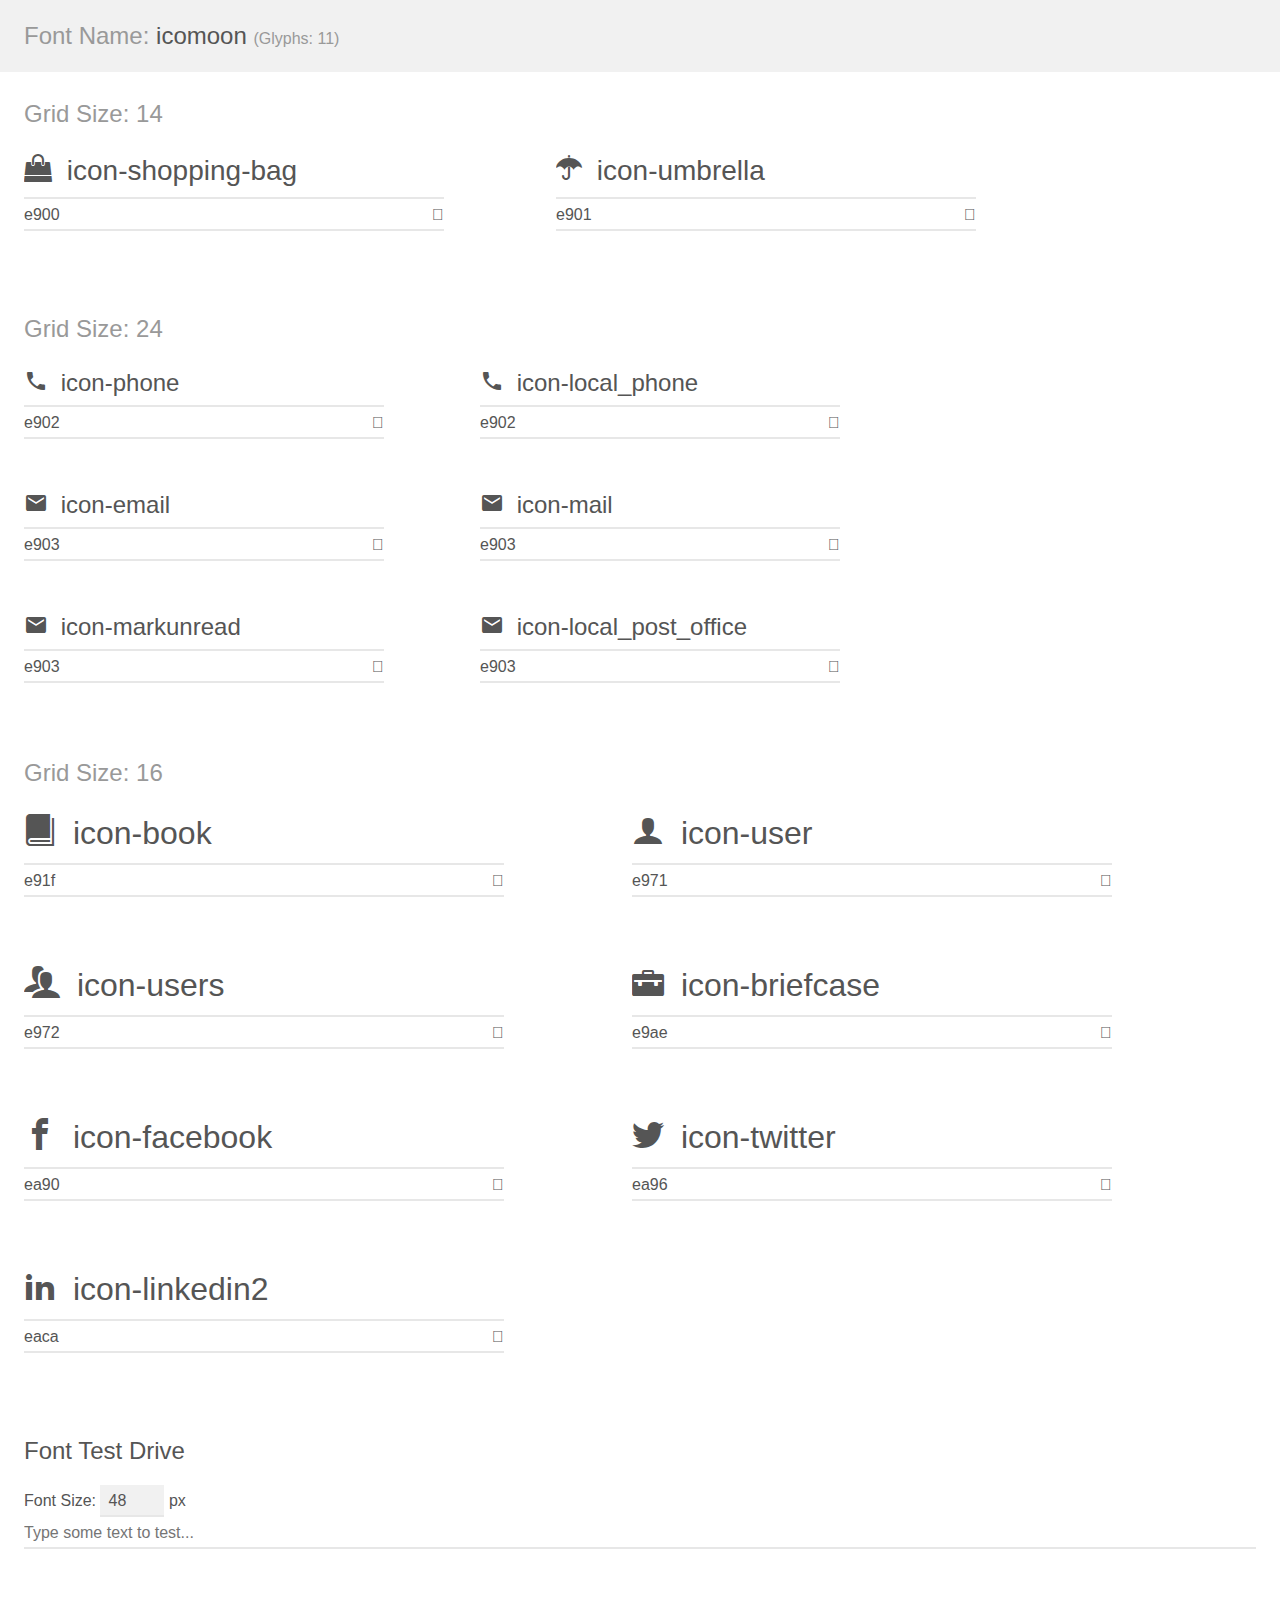
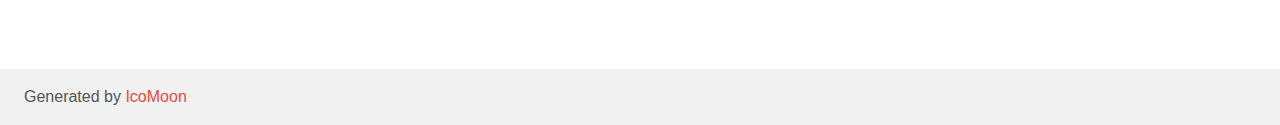
==== iconmoon/demo.html @ d6f73f15 "-mobile first, top, header" ====
<!doctype html>
<html>
<head>
    <meta charset="utf-8">
    <title>IcoMoon Demo</title>
    <meta name="description" content="An Icon Font Generated By IcoMoon.io">
    <meta name="viewport" content="width=device-width, initial-scale=1">
    <link rel="stylesheet" href="demo-files/demo.css">
    <link rel="stylesheet" href="style.css"></head>
<body>
    <div class="bgc1 clearfix">
        <h1 class="mhmm mvm"><span class="fgc1">Font Name:</span> icomoon <small class="fgc1">(Glyphs:&nbsp;11)</small></h1>
    </div>
    <div class="clearfix mhl ptl">
        <h1 class="mvm mtn fgc1">Grid Size: 14</h1>
        <div class="glyph fs1">
            <div class="clearfix bshadow0 pbs">
                <span class="icon-shopping-bag"></span>
                <span class="mls"> icon-shopping-bag</span>
            </div>
            <fieldset class="fs0 size1of1 clearfix hidden-false">
                <input type="text" readonly value="e900" class="unit size1of2" />
                <input type="text" maxlength="1" readonly value="&#xe900;" class="unitRight size1of2 talign-right" />
            </fieldset>
            <div class="fs0 bshadow0 clearfix hidden-true">
                <span class="unit pvs fgc1">liga: </span>
                <input type="text" readonly value="" class="liga unitRight" />
            </div>
        </div>
        <div class="glyph fs1">
            <div class="clearfix bshadow0 pbs">
                <span class="icon-umbrella"></span>
                <span class="mls"> icon-umbrella</span>
            </div>
            <fieldset class="fs0 size1of1 clearfix hidden-false">
                <input type="text" readonly value="e901" class="unit size1of2" />
                <input type="text" maxlength="1" readonly value="&#xe901;" class="unitRight size1of2 talign-right" />
            </fieldset>
            <div class="fs0 bshadow0 clearfix hidden-true">
                <span class="unit pvs fgc1">liga: </span>
                <input type="text" readonly value="" class="liga unitRight" />
            </div>
        </div>
    </div>
    <div class="clearfix mhl ptl">
        <h1 class="mvm mtn fgc1">Grid Size: 24</h1>
        <div class="glyph fs2">
            <div class="clearfix bshadow0 pbs">
                <span class="icon-phone"></span>
                <span class="mls"> icon-phone</span>
            </div>
            <fieldset class="fs0 size1of1 clearfix hidden-false">
                <input type="text" readonly value="e902" class="unit size1of2" />
                <input type="text" maxlength="1" readonly value="&#xe902;" class="unitRight size1of2 talign-right" />
            </fieldset>
            <div class="fs0 bshadow0 clearfix hidden-true">
                <span class="unit pvs fgc1">liga: </span>
                <input type="text" readonly value="" class="liga unitRight" />
            </div>
        </div>
        <div class="glyph fs2">
            <div class="clearfix bshadow0 pbs">
                <span class="icon-local_phone"></span>
                <span class="mls"> icon-local_phone</span>
            </div>
            <fieldset class="fs0 size1of1 clearfix hidden-false">
                <input type="text" readonly value="e902" class="unit size1of2" />
                <input type="text" maxlength="1" readonly value="&#xe902;" class="unitRight size1of2 talign-right" />
            </fieldset>
            <div class="fs0 bshadow0 clearfix hidden-true">
                <span class="unit pvs fgc1">liga: </span>
                <input type="text" readonly value="" class="liga unitRight" />
            </div>
        </div>
        <div class="glyph fs2">
            <div class="clearfix bshadow0 pbs">
                <span class="icon-email"></span>
                <span class="mls"> icon-email</span>
            </div>
            <fieldset class="fs0 size1of1 clearfix hidden-false">
                <input type="text" readonly value="e903" class="unit size1of2" />
                <input type="text" maxlength="1" readonly value="&#xe903;" class="unitRight size1of2 talign-right" />
            </fieldset>
            <div class="fs0 bshadow0 clearfix hidden-true">
                <span class="unit pvs fgc1">liga: </span>
                <input type="text" readonly value="" class="liga unitRight" />
            </div>
        </div>
        <div class="glyph fs2">
            <div class="clearfix bshadow0 pbs">
                <span class="icon-mail"></span>
                <span class="mls"> icon-mail</span>
            </div>
            <fieldset class="fs0 size1of1 clearfix hidden-false">
                <input type="text" readonly value="e903" class="unit size1of2" />
                <input type="text" maxlength="1" readonly value="&#xe903;" class="unitRight size1of2 talign-right" />
            </fieldset>
            <div class="fs0 bshadow0 clearfix hidden-true">
                <span class="unit pvs fgc1">liga: </span>
                <input type="text" readonly value="" class="liga unitRight" />
            </div>
        </div>
        <div class="glyph fs2">
            <div class="clearfix bshadow0 pbs">
                <span class="icon-markunread"></span>
                <span class="mls"> icon-markunread</span>
            </div>
            <fieldset class="fs0 size1of1 clearfix hidden-false">
                <input type="text" readonly value="e903" class="unit size1of2" />
                <input type="text" maxlength="1" readonly value="&#xe903;" class="unitRight size1of2 talign-right" />
            </fieldset>
            <div class="fs0 bshadow0 clearfix hidden-true">
                <span class="unit pvs fgc1">liga: </span>
                <input type="text" readonly value="" class="liga unitRight" />
            </div>
        </div>
        <div class="glyph fs2">
            <div class="clearfix bshadow0 pbs">
                <span class="icon-local_post_office"></span>
                <span class="mls"> icon-local_post_office</span>
            </div>
            <fieldset class="fs0 size1of1 clearfix hidden-false">
                <input type="text" readonly value="e903" class="unit size1of2" />
                <input type="text" maxlength="1" readonly value="&#xe903;" class="unitRight size1of2 talign-right" />
            </fieldset>
            <div class="fs0 bshadow0 clearfix hidden-true">
                <span class="unit pvs fgc1">liga: </span>
                <input type="text" readonly value="" class="liga unitRight" />
            </div>
        </div>
    </div>
    <div class="clearfix mhl ptl">
        <h1 class="mvm mtn fgc1">Grid Size: 16</h1>
        <div class="glyph fs3">
            <div class="clearfix bshadow0 pbs">
                <span class="icon-book"></span>
                <span class="mls"> icon-book</span>
            </div>
            <fieldset class="fs0 size1of1 clearfix hidden-false">
                <input type="text" readonly value="e91f" class="unit size1of2" />
                <input type="text" maxlength="1" readonly value="&#xe91f;" class="unitRight size1of2 talign-right" />
            </fieldset>
            <div class="fs0 bshadow0 clearfix hidden-true">
                <span class="unit pvs fgc1">liga: </span>
                <input type="text" readonly value="book, read" class="liga unitRight" />
            </div>
        </div>
        <div class="glyph fs3">
            <div class="clearfix bshadow0 pbs">
                <span class="icon-user"></span>
                <span class="mls"> icon-user</span>
            </div>
            <fieldset class="fs0 size1of1 clearfix hidden-false">
                <input type="text" readonly value="e971" class="unit size1of2" />
                <input type="text" maxlength="1" readonly value="&#xe971;" class="unitRight size1of2 talign-right" />
            </fieldset>
            <div class="fs0 bshadow0 clearfix hidden-true">
                <span class="unit pvs fgc1">liga: </span>
                <input type="text" readonly value="user, profile2" class="liga unitRight" />
            </div>
        </div>
        <div class="glyph fs3">
            <div class="clearfix bshadow0 pbs">
                <span class="icon-users"></span>
                <span class="mls"> icon-users</span>
            </div>
            <fieldset class="fs0 size1of1 clearfix hidden-false">
                <input type="text" readonly value="e972" class="unit size1of2" />
                <input type="text" maxlength="1" readonly value="&#xe972;" class="unitRight size1of2 talign-right" />
            </fieldset>
            <div class="fs0 bshadow0 clearfix hidden-true">
                <span class="unit pvs fgc1">liga: </span>
                <input type="text" readonly value="users, group" class="liga unitRight" />
            </div>
        </div>
        <div class="glyph fs3">
            <div class="clearfix bshadow0 pbs">
                <span class="icon-briefcase"></span>
                <span class="mls"> icon-briefcase</span>
            </div>
            <fieldset class="fs0 size1of1 clearfix hidden-false">
                <input type="text" readonly value="e9ae" class="unit size1of2" />
                <input type="text" maxlength="1" readonly value="&#xe9ae;" class="unitRight size1of2 talign-right" />
            </fieldset>
            <div class="fs0 bshadow0 clearfix hidden-true">
                <span class="unit pvs fgc1">liga: </span>
                <input type="text" readonly value="briefcase, portfolio" class="liga unitRight" />
            </div>
        </div>
        <div class="glyph fs3">
            <div class="clearfix bshadow0 pbs">
                <span class="icon-facebook"></span>
                <span class="mls"> icon-facebook</span>
            </div>
            <fieldset class="fs0 size1of1 clearfix hidden-false">
                <input type="text" readonly value="ea90" class="unit size1of2" />
                <input type="text" maxlength="1" readonly value="&#xea90;" class="unitRight size1of2 talign-right" />
            </fieldset>
            <div class="fs0 bshadow0 clearfix hidden-true">
                <span class="unit pvs fgc1">liga: </span>
                <input type="text" readonly value="facebook, brand10" class="liga unitRight" />
            </div>
        </div>
        <div class="glyph fs3">
            <div class="clearfix bshadow0 pbs">
                <span class="icon-twitter"></span>
                <span class="mls"> icon-twitter</span>
            </div>
            <fieldset class="fs0 size1of1 clearfix hidden-false">
                <input type="text" readonly value="ea96" class="unit size1of2" />
                <input type="text" maxlength="1" readonly value="&#xea96;" class="unitRight size1of2 talign-right" />
            </fieldset>
            <div class="fs0 bshadow0 clearfix hidden-true">
                <span class="unit pvs fgc1">liga: </span>
                <input type="text" readonly value="twitter, brand16" class="liga unitRight" />
            </div>
        </div>
        <div class="glyph fs3">
            <div class="clearfix bshadow0 pbs">
                <span class="icon-linkedin2"></span>
                <span class="mls"> icon-linkedin2</span>
            </div>
            <fieldset class="fs0 size1of1 clearfix hidden-false">
                <input type="text" readonly value="eaca" class="unit size1of2" />
                <input type="text" maxlength="1" readonly value="&#xeaca;" class="unitRight size1of2 talign-right" />
            </fieldset>
            <div class="fs0 bshadow0 clearfix hidden-true">
                <span class="unit pvs fgc1">liga: </span>
                <input type="text" readonly value="linkedin2, brand65" class="liga unitRight" />
            </div>
        </div>
    </div>

    <!--[if gt IE 8]><!-->
    <div class="mhl clearfix mbl">
        <h1>Font Test Drive</h1>
        <label>
            Font Size: <input id="fontSize" type="number" class="textbox0 mbm"
            min="8" value="48" />
            px
        </label>
        <input id="testText" type="text" class="phl size1of1 mvl"
        placeholder="Type some text to test..." value=""/>
        <div id="testDrive" class="icon-" style="font-family: icomoon">&nbsp;
        </div>
    </div>
    <!--<![endif]-->
    <div class="bgc1 clearfix">
        <p class="mhl">Generated by <a href="https://icomoon.io/app">IcoMoon</a></p>
    </div>

    <script src="demo-files/demo.js"></script>
</body>
</html>
---- iconmoon/demo-files/demo.css ----
body {
  padding: 0;
  margin: 0;
  font-family: sans-serif;
  font-size: 1em;
  line-height: 1.5;
  color: #555;
  background: #fff;
}
h1 {
  font-size: 1.5em;
  font-weight: normal;
}
small {
  font-size: .66666667em;
}
a {
  color: #e74c3c;
  text-decoration: none;
}
a:hover, a:focus {
  box-shadow: 0 1px #e74c3c;
}
.bshadow0, input {
  box-shadow: inset 0 -2px #e7e7e7;
}
input:hover {
  box-shadow: inset 0 -2px #ccc;
}
input, fieldset {
  font-family: sans-serif;
  font-size: 1em;
  margin: 0;
  padding: 0;
  border: 0;
}
input {
  color: inherit;
  line-height: 1.5;
  height: 1.5em;
  padding: .25em 0;
}
input:focus {
  outline: none;
  box-shadow: inset 0 -2px #449fdb;
}
.glyph {
  font-size: 16px;
  width: 15em;
  padding-bottom: 1em;
  margin-right: 4em;
  margin-bottom: 1em;
  float: left;
  overflow: hidden;
}
.liga {
  width: 80%;
  width: calc(100% - 2.5em);
}
.talign-right {
  text-align: right;
}
.talign-center {
  text-align: center;
}
.bgc1 {
  background: #f1f1f1;
}
.fgc1 {
  color: #999;
}
.fgc0 {
  color: #000;
}
p {
  margin-top: 1em;
  margin-bottom: 1em;
}
.mvm {
  margin-top: .75em;
  margin-bottom: .75em;
}
.mtn {
  margin-top: 0;
}
.mtl, .mal {
  margin-top: 1.5em;
}
.mbl, .mal {
  margin-bottom: 1.5em;
}
.mal, .mhl {
  margin-left: 1.5em;
  margin-right: 1.5em;
}
.mhmm {
  margin-left: 1em;
  margin-right: 1em;
}
.mls {
  margin-left: .25em;
}
.ptl {
  padding-top: 1.5em;
}
.pbs, .pvs {
  padding-bottom: .25em;
}
.pvs, .pts {
  padding-top: .25em;
}
.unit {
  float: left;
}
.unitRight {
  float: right;
}
.size1of2 {
  width: 50%;
}
.size1of1 {
  width: 100%;
}
.clearfix:before, .clearfix:after {
  content: " ";
  display: table;
}
.clearfix:after {
  clear: both;
}
.hidden-true {
  display: none;
}
.textbox0 {
  width: 3em;
  background: #f1f1f1;
  padding: .25em .5em;
  line-height: 1.5;
  height: 1.5em;
}
#testDrive {
  display: block;
  padding-top: 24px;
  line-height: 1.5;
}
.fs0 {
  font-size: 16px;
}
.fs1 {
  font-size: 28px;
}
.fs2 {
  font-size: 24px;
}
.fs3 {
  font-size: 32px;
}
---- iconmoon/style.css ----
@font-face {
  font-family: 'icomoon';
  src:  url('fonts/icomoon.eot?38vzqt');
  src:  url('fonts/icomoon.eot?38vzqt#iefix') format('embedded-opentype'),
    url('fonts/icomoon.ttf?38vzqt') format('truetype'),
    url('fonts/icomoon.woff?38vzqt') format('woff'),
    url('fonts/icomoon.svg?38vzqt#icomoon') format('svg');
  font-weight: normal;
  font-style: normal;
  font-display: block;
}

[class^="icon-"], [class*=" icon-"] {
  /* use !important to prevent issues with browser extensions that change fonts */
  font-family: 'icomoon' !important;
  speak: never;
  font-style: normal;
  font-weight: normal;
  font-variant: normal;
  text-transform: none;
  line-height: 1;

  /* Better Font Rendering =========== */
  -webkit-font-smoothing: antialiased;
  -moz-osx-font-smoothing: grayscale;
}

.icon-shopping-bag:before {
  content: "\e900";
}
.icon-umbrella:before {
  content: "\e901";
}
.icon-phone:before {
  content: "\e902";
}
.icon-local_phone:before {
  content: "\e902";
}
.icon-email:before {
  content: "\e903";
}
.icon-mail:before {
  content: "\e903";
}
.icon-markunread:before {
  content: "\e903";
}
.icon-local_post_office:before {
  content: "\e903";
}
.icon-book:before {
  content: "\e91f";
}
.icon-user:before {
  content: "\e971";
}
.icon-users:before {
  content: "\e972";
}
.icon-briefcase:before {
  content: "\e9ae";
}
.icon-facebook:before {
  content: "\ea90";
}
.icon-twitter:before {
  content: "\ea96";
}
.icon-linkedin2:before {
  content: "\eaca";
}
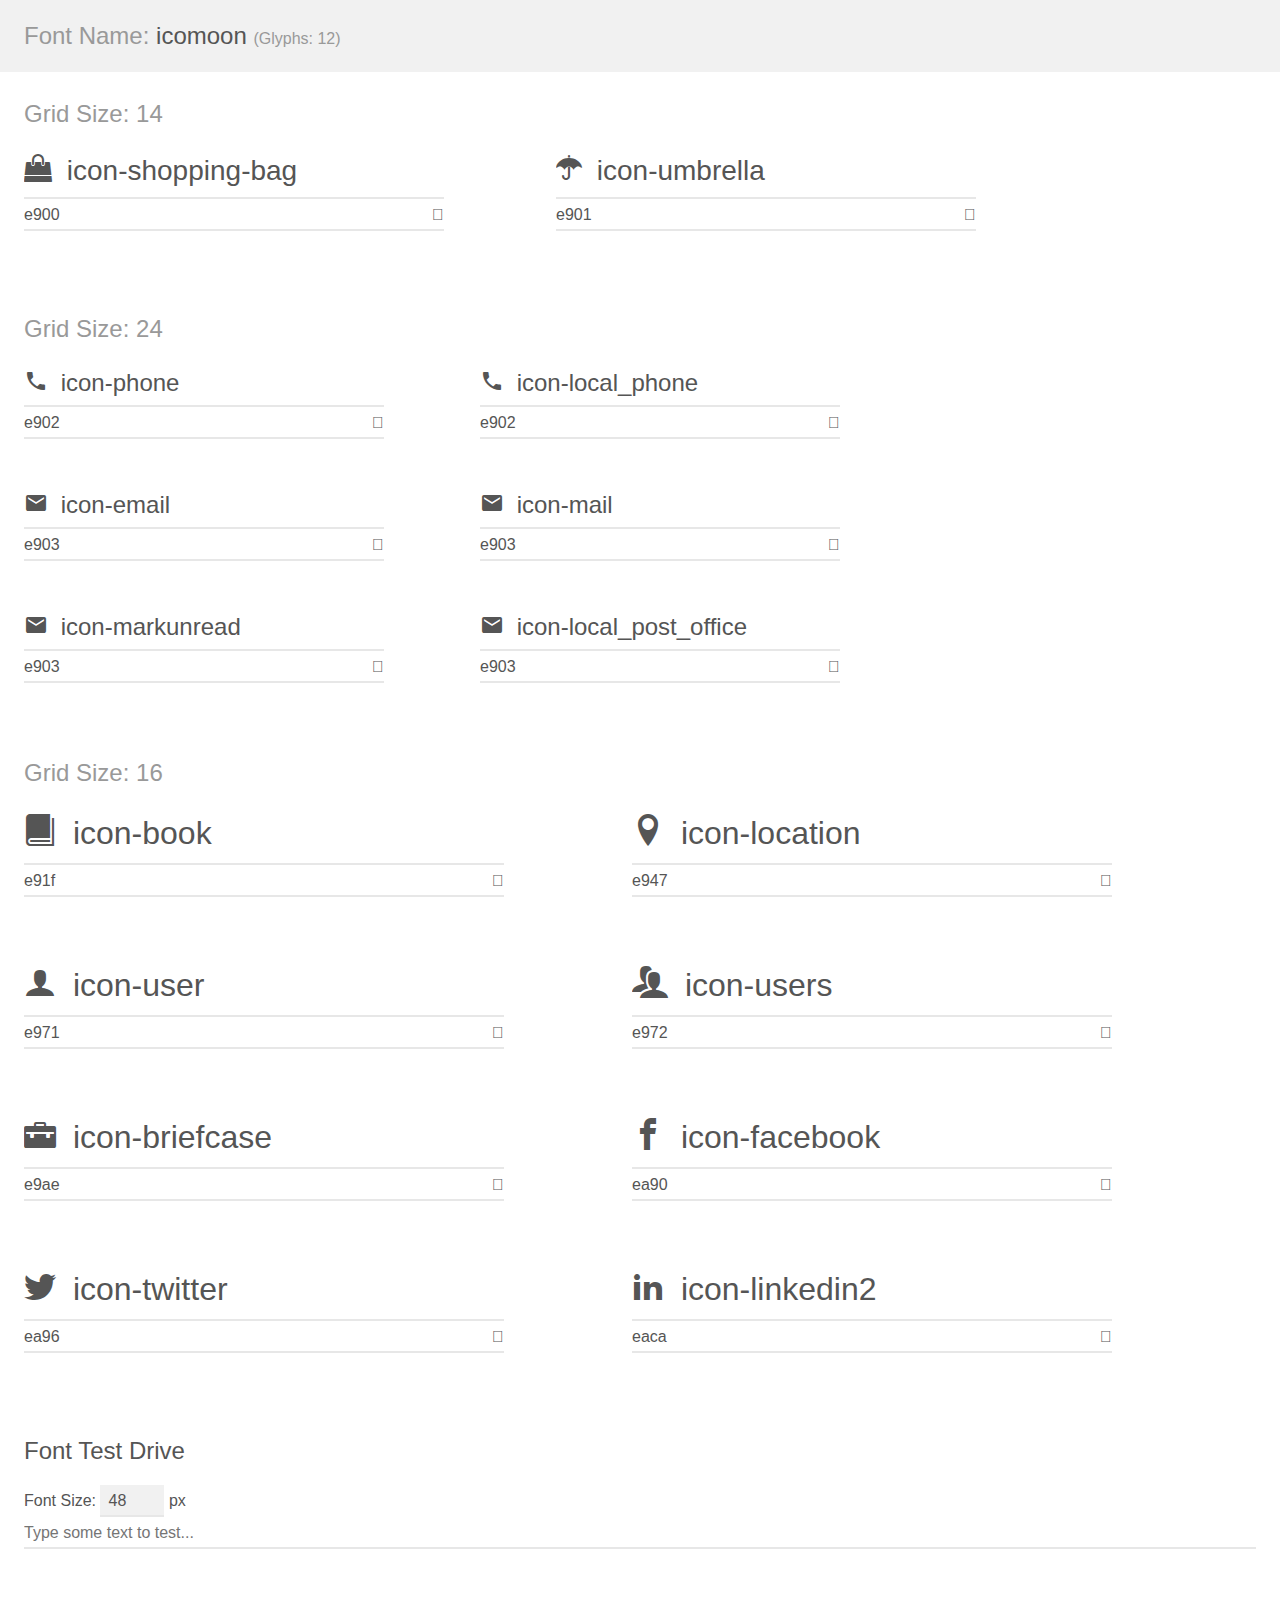
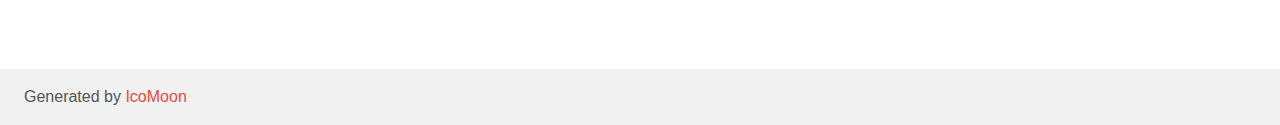
==== commit ef8668a3: "desktop final" ====
--- a/iconmoon/demo.html
+++ b/iconmoon/demo.html
@@ -9,7 +9,7 @@
     <link rel="stylesheet" href="style.css"></head>
 <body>
     <div class="bgc1 clearfix">
-        <h1 class="mhmm mvm"><span class="fgc1">Font Name:</span> icomoon <small class="fgc1">(Glyphs:&nbsp;11)</small></h1>
+        <h1 class="mhmm mvm"><span class="fgc1">Font Name:</span> icomoon <small class="fgc1">(Glyphs:&nbsp;12)</small></h1>
     </div>
     <div class="clearfix mhl ptl">
         <h1 class="mvm mtn fgc1">Grid Size: 14</h1>
@@ -143,6 +143,20 @@
             <div class="fs0 bshadow0 clearfix hidden-true">
                 <span class="unit pvs fgc1">liga: </span>
                 <input type="text" readonly value="book, read" class="liga unitRight" />
+            </div>
+        </div>
+        <div class="glyph fs3">
+            <div class="clearfix bshadow0 pbs">
+                <span class="icon-location"></span>
+                <span class="mls"> icon-location</span>
+            </div>
+            <fieldset class="fs0 size1of1 clearfix hidden-false">
+                <input type="text" readonly value="e947" class="unit size1of2" />
+                <input type="text" maxlength="1" readonly value="&#xe947;" class="unitRight size1of2 talign-right" />
+            </fieldset>
+            <div class="fs0 bshadow0 clearfix hidden-true">
+                <span class="unit pvs fgc1">liga: </span>
+                <input type="text" readonly value="location, map-marker" class="liga unitRight" />
             </div>
         </div>
         <div class="glyph fs3">
--- a/iconmoon/style.css
+++ b/iconmoon/style.css
@@ -1,10 +1,10 @@
 @font-face {
   font-family: 'icomoon';
-  src:  url('fonts/icomoon.eot?38vzqt');
-  src:  url('fonts/icomoon.eot?38vzqt#iefix') format('embedded-opentype'),
-    url('fonts/icomoon.ttf?38vzqt') format('truetype'),
-    url('fonts/icomoon.woff?38vzqt') format('woff'),
-    url('fonts/icomoon.svg?38vzqt#icomoon') format('svg');
+  src:  url('fonts/icomoon.eot?u4pji3');
+  src:  url('fonts/icomoon.eot?u4pji3#iefix') format('embedded-opentype'),
+    url('fonts/icomoon.ttf?u4pji3') format('truetype'),
+    url('fonts/icomoon.woff?u4pji3') format('woff'),
+    url('fonts/icomoon.svg?u4pji3#icomoon') format('svg');
   font-weight: normal;
   font-style: normal;
   font-display: block;
@@ -52,6 +52,9 @@
 .icon-book:before {
   content: "\e91f";
 }
+.icon-location:before {
+  content: "\e947";
+}
 .icon-user:before {
   content: "\e971";
 }
